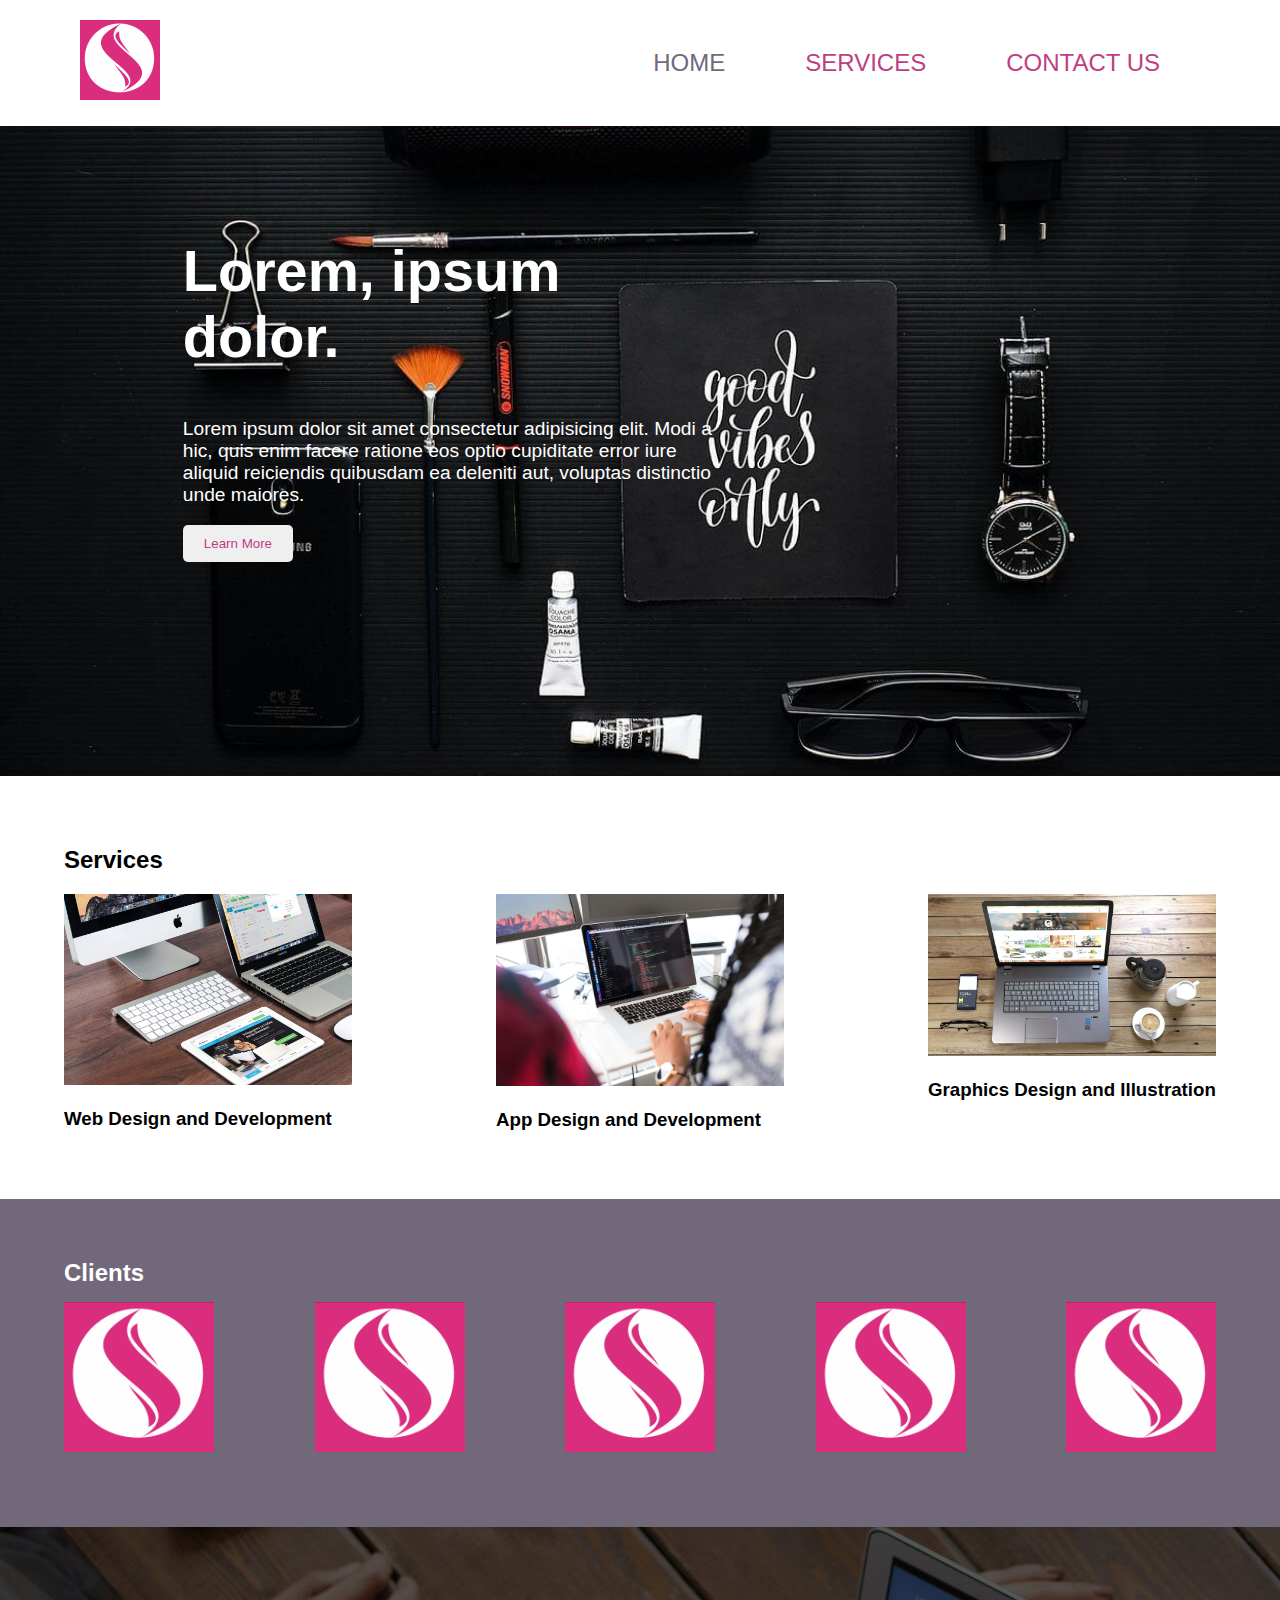
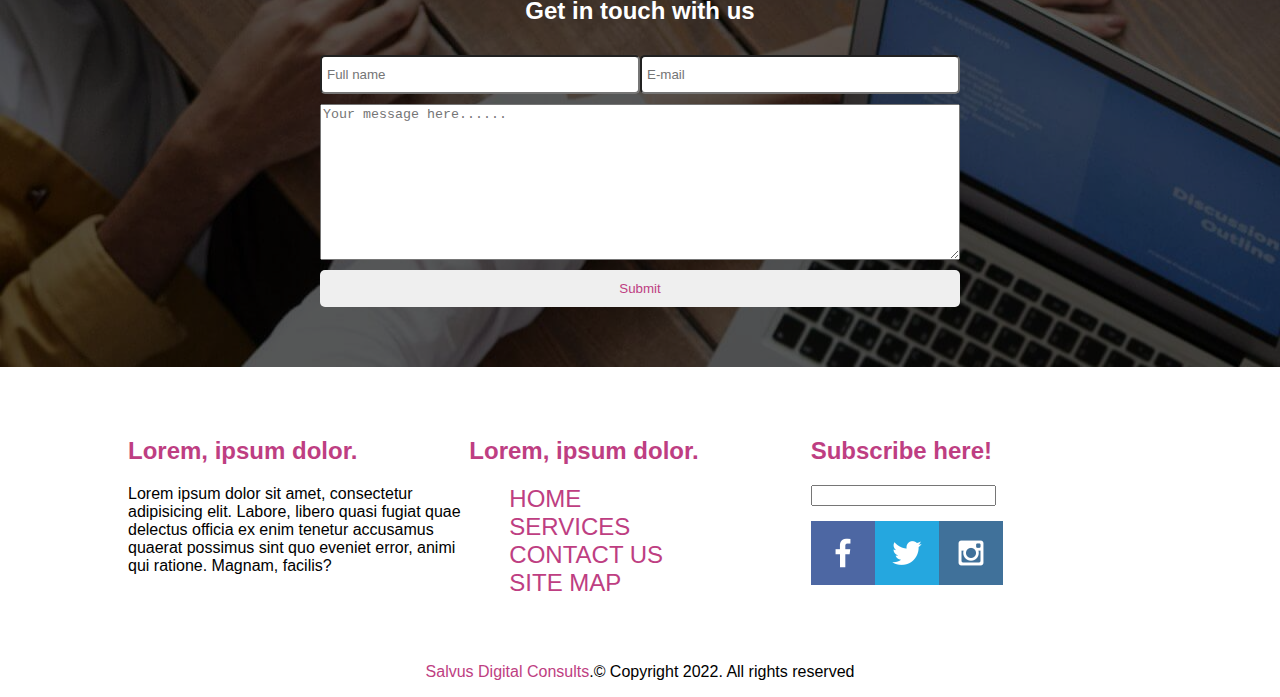
==== salvus/index.html @ 7d2118c9 "submit ass" ====
<!DOCTYPE html>
<html lang="en">
<head>
    <meta charset="UTF-8">
    <meta http-equiv="X-UA-Compatible" content="IE=edge">
    <meta name="viewport" content="width=device-width, initial-scale=1.0">
    <title>Salvus Digitals</title>
    <link rel="stylesheet" href="styles/style.css">
</head>
<body>
    <div id="content">
        <header>
            <a href="index.html" id="logo_link">
                <img src="images/logo.jpg" alt="Salvus Digitals Logo" class="logo">
            </a>
            <nav>
                <a href="index.html" class="active">Home</a>
                <a href="services.html">Services</a>
                <a href="contact.html">Contact Us</a>
            </nav>
        </header>
        <div id="hero">
            <div id="hero-box">
                <img src="images/hero.jpg" alt="Hero Pic" id="hero-img">
            </div>
            <section id="hero-msg">
                <h2>Lorem, ipsum dolor.</h2>
                <p>Lorem ipsum dolor sit amet consectetur adipisicing elit. Modi a hic, quis enim facere ratione eos optio cupiditate error iure aliquid reiciendis quibusdam ea deleniti aut, voluptas distinctio unde maiores.</p>
                <button class="btn">Learn more</button>
            </section>
        </div>
        <main class="home-grid">
            <div class="services-section">
                <h2>Services</h2>
                <div id="service-item-section">
                    <section class="wdd-card">
                        <img src="images/homepage-1.jpg" alt="web design and development" class="card-img">
                        <h3>Web Design and Development</h3>
                    </section>
                    <section class="add-card">
                        <img src="images/homepage-2.jpg" alt="web design and development" class="card-img">
                        <h3>App Design and Development</h3>
                    </section>
                    <section class="gdi-card">
                        <img src="images/services-2.jpg" alt="web design and development" class="card-img">
                        <h3>Graphics Design and Illustration</h3>
                    </section>
                </div>
            </div>
            <div id="clients-section">
                <h2>Clients</h2>
                <section class="clients">
                    <img src="images/logo.jpg" alt="first-client">
                    <img src="images/logo.jpg" alt="second-client">
                    <img src="images/logo.jpg" alt="third-client">
                    <img src="images/logo.jpg" alt="fourth-client">
                    <img src="images/logo.jpg" alt="fifth-client">
                </section>
            </div>
            <div id="contact-section">
                <!-- <section>
                    <img src="images/contact-1.jpg" alt="contact image">
                </section> -->
                <section>
                    <h2>Get in touch with us</h2>
                    <form action="#" method="post">
                            <div>
                                <input type="text" placeholder="Full name" name="names" id="names">
                                <input type="email" placeholder="E-mail" name="email" id="email">
                            </div>
                            <div>
                                <textarea name="message" id="message" placeholder="Your message here......" cols="30" rows="10"></textarea>
                            </div>
                            <div>
                                <input type="button" class="btn" value="Submit">
                            </div>
                    </form>
                </section>
            </div>
        </main>
        <footer>
            <div id="footer-content">
                <section class="items item1">
                    <h2>Lorem, ipsum dolor.</h2>
                    <p>Lorem ipsum dolor sit amet, consectetur adipisicing elit. Labore, libero quasi fugiat quae delectus officia ex enim tenetur accusamus quaerat possimus sint quo eveniet error, animi qui ratione. Magnam, facilis?</p>
                    <div>

                    </div>
                </section>
                <section class="items item2">
                    <h2>Lorem, ipsum dolor.</h2>
                    <ul>
                        <li><a href="index.html">Home</a></li>
                        <li><a href="services.html">Services</a></li>
                        <li><a href="contact.html">Contact Us</a></li>
                        <li><a href="site-plan.html">Site Map</a></li>
                    </ul>
                </section>
                <section class="items item3">
                    <h2>Subscribe here!</h2>
                    <input type="text" name="email" id="newsletter-email">
                     <div class="social">
                         <a href="http://facebook.com" target="_blank">
                             <img src="images/facebook.png" alt="fb icon">
                         </a>
                         <a href="http://twitter.com" target="_blank">
                             <img src="images/twitter.png" alt="twitter icon">
                         </a>
                         <a href="http://instagram.com" target="_blank">
                             <img src="images/instagram.png" alt="instagram icon">
                         </a>
                     </div>
                </section>
            </div>
            <div class="copy-sections">
                <p><a href="index.html" class="a-null">Salvus Digital Consults</a>.&copy; Copyright 2022. All rights reserved </p>
            </div>
        </footer>
    </div>
</body>
</html>
---- salvus/styles/style.css ----
body {
    margin: 0;
    padding: 0;
    font-size: 16px;
    font-family: 'Trebuchet MS', 'Lucida Sans Unicode', 'Lucida Grande', 'Lucida Sans', Arial, sans-serif;
    /* overflow-x: hidden; */
}

a {
    color: #be3e82;
    text-decoration: none;
    text-transform: uppercase;
    font-size: 1.5em;
}

button,
.btn {
    color: #be3e82;
    text-transform: capitalize;
    border: 1px solid #be3e8200;
    border-radius: 5px;

}

.active {
    color: #71697a;
    border-radius: 5px;
}

a:hover,
.btn:hover {
    color: #71697a;
}

main, #content {
    max-width: 1600px;
    /* border: 1px solid red; */
    margin: 0 auto;
}

header {
    display: grid;
    grid-template-columns: 80px auto;
    padding: 20px 80px;
    background-color: #fff;
    /* border: 1px solid red; */
}

#logo_link {
    /* width: 80px; */
    overflow: hidden;
    justify-self: center;
    align-self: center;
}

nav {
    display: flex;
    justify-self: end;
    align-self: center;
}

nav a {
    padding: 5px 40px;
}

img {
    width: 100%;
}

/* Hero Style */
#hero {
    margin-top: -150px;
    display: grid;
    /* border: 1px solid red; */
    max-width: 100%;
    height: 800px;
    grid-template-columns: 1fr 5fr 1fr;
    grid-template-rows: 1fr 1fr 1fr;
    color: #fff;
    overflow: hidden;
}

#hero-box {
    width: 100%;
    grid-column: 1/4;
    grid-row: 1/4;
    z-index: -3;
}

#hero-msg {
    /* background-color: aliceblue; */
    grid-column: 2/3;
    grid-row: 2/2;
    width: 60%;
    font-size: 1.2em;
}

#hero-msg h2 {
    font-size: 3em;
}

.btn {
    padding: 10px 20px;
}


/* Services */
main.home-grid {
    /* text-align: center; */
}

main {}

main section img {
    box-sizing: border-box;
}

.services-section {
    width: 90%;
    margin: 0 auto;
    padding: 50px 0;
    text-align: left;
}

#service-item-section {
    display: grid;
    grid-template-columns: repeat(8, 1fr);
    grid-template-rows: repeat(9, auto);
}

#service-item-section h3 {
    display: block;
    width: 100%;
    grid-row: 1/11;
}

.wdd-card {
    grid-column: 1/3;
    grid-row: 2/4;
}

.add-card {
    grid-column: 4/6;
    grid-row: 2/4;
}

.gdi-card {
    grid-column: 7/9;
    grid-row: 2/4;
}

/* Clients Section style */
#clients-section {
    width: 100%;
    display: block;
    background-color: #71697a;
    padding: 60px 0;
    color: #fff;
    /* padding: 20px; */
}

#clients-section h2 {
    width: 90%;
    /* border: 1px solid blanchedalmond; */
    margin: 0 auto;
}

.clients {
    width: 90%;
    display: flex;
    justify-content: space-between;
    margin: 0 auto;
    padding: 15px 0;
}

.clients img {
    width: 150px;
}

/* Contact us section style */
#contact-section {
    background-image: url(../images/contact-1.jpg);
    color: #fff;
}

#contact-section section {
    background-color: rgba(0, 0, 0, 0.658);
    width: 100%;
    height: 100%;
    padding: 50px 0;
    text-align: center;
}

#contact-section section form {
    width: 50%;
    margin: 0 auto;
    /* border: #71697a 1px solid; */
}

form div,
textarea {
    width: 100%;
    /* border: 1px solid #be3e82; */
    display: flex;
}

form div input {
    display: inline-block;
    width: 100%;
    /* height: 30px; */
    margin: 10px 0;
    float: left;
    padding: 10px 5px;
    border-radius: 5px;
}

/* Footer */
footer {
    max-width: 100%;
    display: block;
    /* border: 1px solid red; */
}

footer h2 {
    color: #be3e82;
}

#footer-content {
    width: 80%;
    margin: 50px auto;
    display: grid;
    grid-template-columns: repeat(3, 1fr);
}


footer .item2 ul li {
    list-style: none;
}

.social {
    display: flex;
}

footer .social img {
    padding-top: 15px;
}

.copy-sections {
    text-align: center;
}
.copy-sections a {
    text-transform: capitalize;
    font-size: 1em;
}
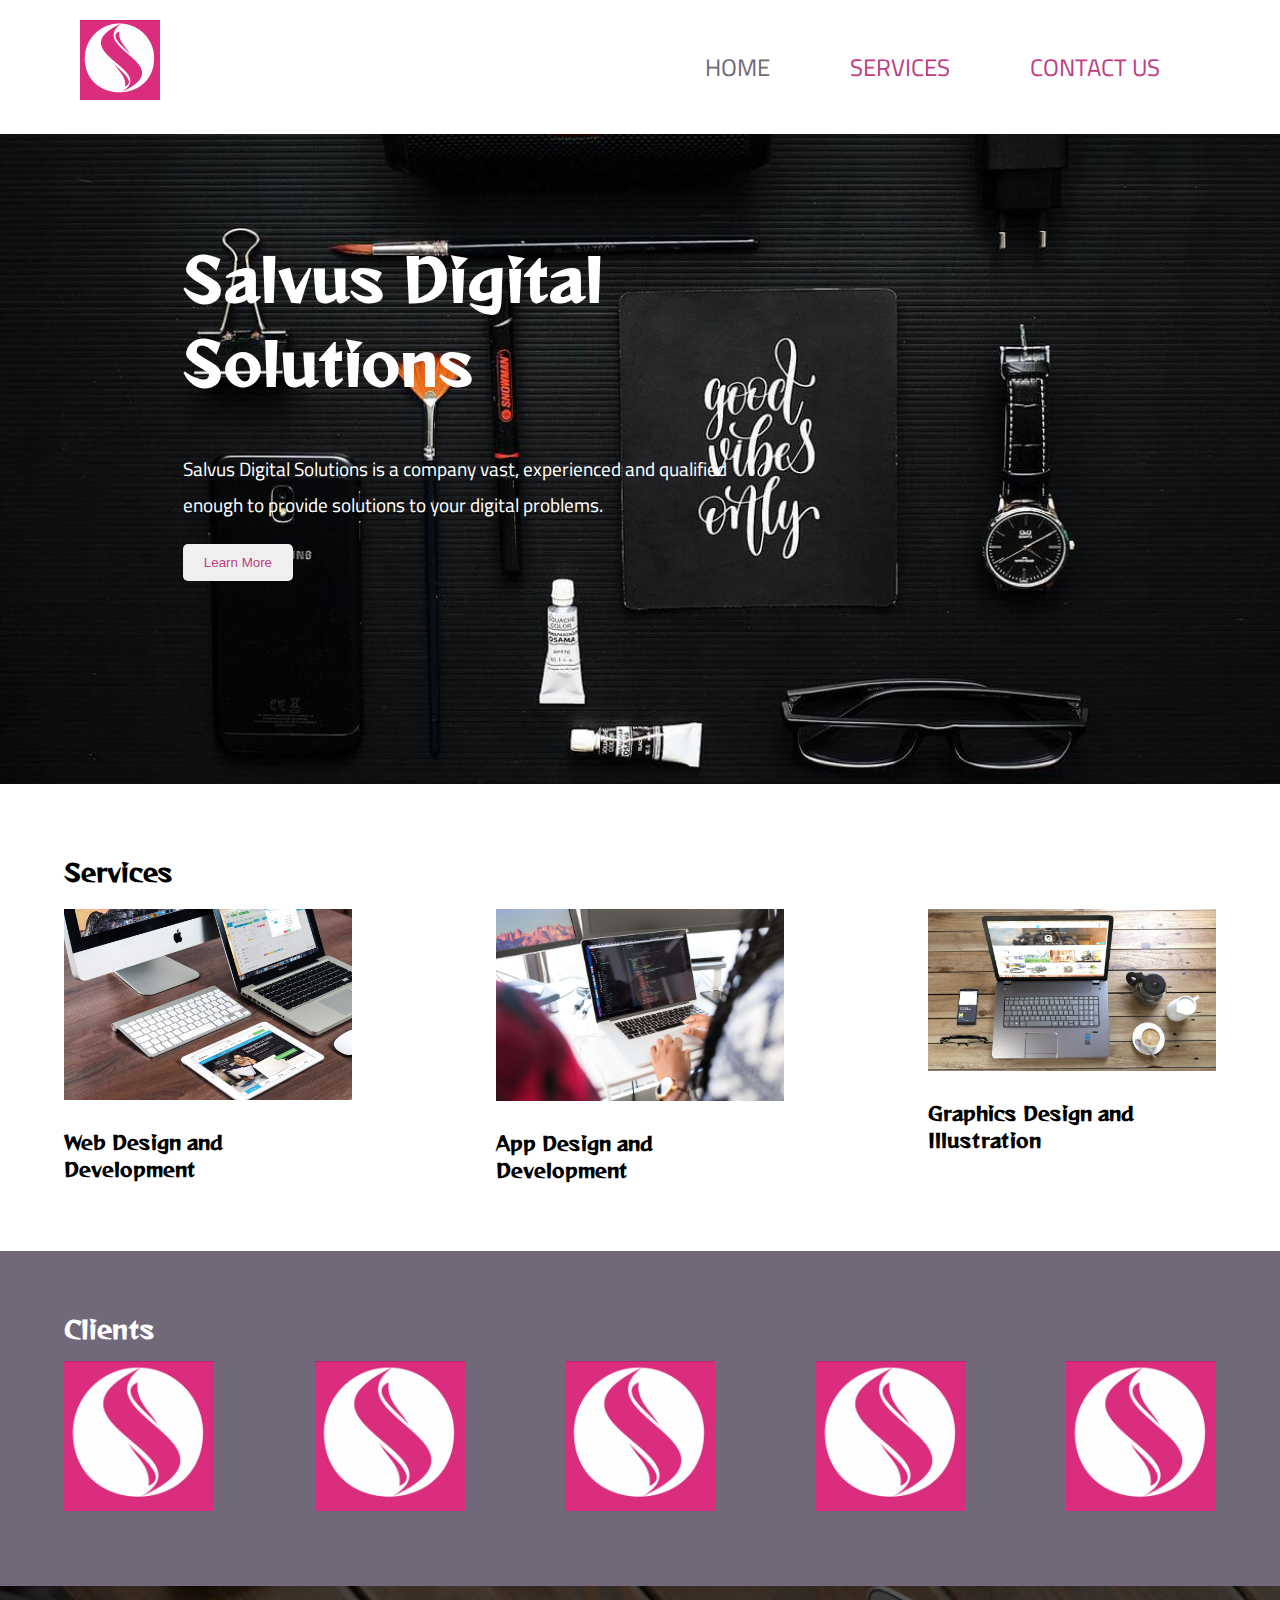
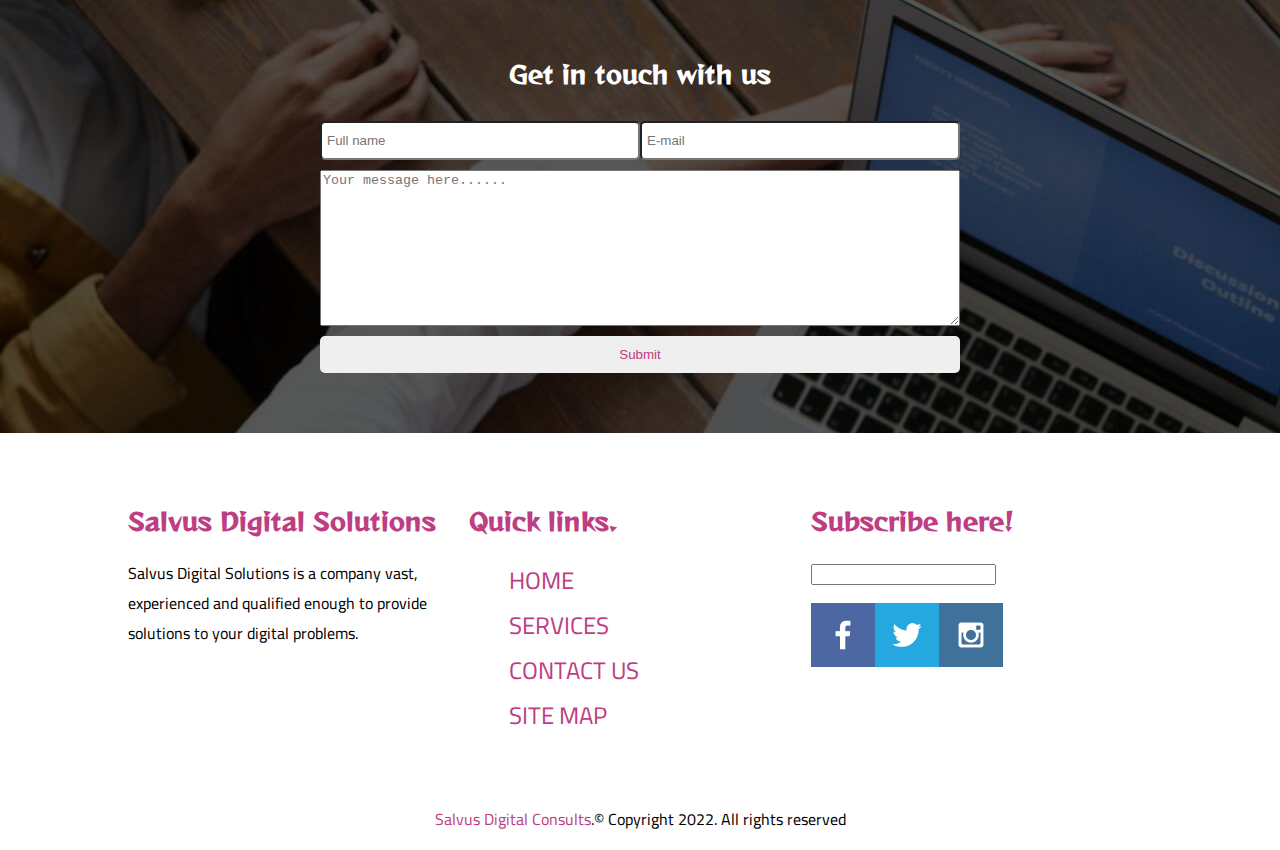
==== commit 29b8b20c: "w11 asignment" ====
--- a/salvus/index.html
+++ b/salvus/index.html
@@ -24,8 +24,10 @@
                 <img src="images/hero.jpg" alt="Hero Pic" id="hero-img">
             </div>
             <section id="hero-msg">
-                <h2>Lorem, ipsum dolor.</h2>
-                <p>Lorem ipsum dolor sit amet consectetur adipisicing elit. Modi a hic, quis enim facere ratione eos optio cupiditate error iure aliquid reiciendis quibusdam ea deleniti aut, voluptas distinctio unde maiores.</p>
+                <h2>Salvus Digital Solutions</h2>
+                <p>Salvus Digital Solutions is a company vast, experienced and qualified enough to provide
+                    solutions to your digital problems.
+                </p>
                 <button class="btn">Learn more</button>
             </section>
         </div>
@@ -81,14 +83,12 @@
         <footer>
             <div id="footer-content">
                 <section class="items item1">
-                    <h2>Lorem, ipsum dolor.</h2>
-                    <p>Lorem ipsum dolor sit amet, consectetur adipisicing elit. Labore, libero quasi fugiat quae delectus officia ex enim tenetur accusamus quaerat possimus sint quo eveniet error, animi qui ratione. Magnam, facilis?</p>
-                    <div>
-
-                    </div>
+                    <h2>Salvus Digital Solutions</h2>
+                    <p>Salvus Digital Solutions is a company vast, experienced and qualified enough to provide
+                        solutions to your digital problems.</p>
                 </section>
                 <section class="items item2">
-                    <h2>Lorem, ipsum dolor.</h2>
+                    <h2>Quick links.</h2>
                     <ul>
                         <li><a href="index.html">Home</a></li>
                         <li><a href="services.html">Services</a></li>
--- a/salvus/styles/style.css
+++ b/salvus/styles/style.css
@@ -1,9 +1,20 @@
+@import url('https://fonts.googleapis.com/css2?family=Cairo&family=Reggae+One&display=swap');
+
+
 body {
     margin: 0;
     padding: 0;
     font-size: 16px;
-    font-family: 'Trebuchet MS', 'Lucida Sans Unicode', 'Lucida Grande', 'Lucida Sans', Arial, sans-serif;
+    font-family: Cairo, 'Trebuchet MS', 'Lucida Sans Unicode', 'Lucida Grande', 'Lucida Sans', Arial, sans-serif;
     /* overflow-x: hidden; */
+}
+
+h1,
+h2,
+h3,
+h4,
+h5 {
+    font-family: 'Reggae One', 'Trebuchet MS', 'Lucida Sans Unicode', 'Lucida Grande', 'Lucida Sans', Arial, sans-serif;
 }
 
 a {
@@ -32,7 +43,8 @@
     color: #71697a;
 }
 
-main, #content {
+main,
+#content {
     max-width: 1600px;
     /* border: 1px solid red; */
     margin: 0 auto;
@@ -248,6 +260,7 @@
 .copy-sections {
     text-align: center;
 }
+
 .copy-sections a {
     text-transform: capitalize;
     font-size: 1em;
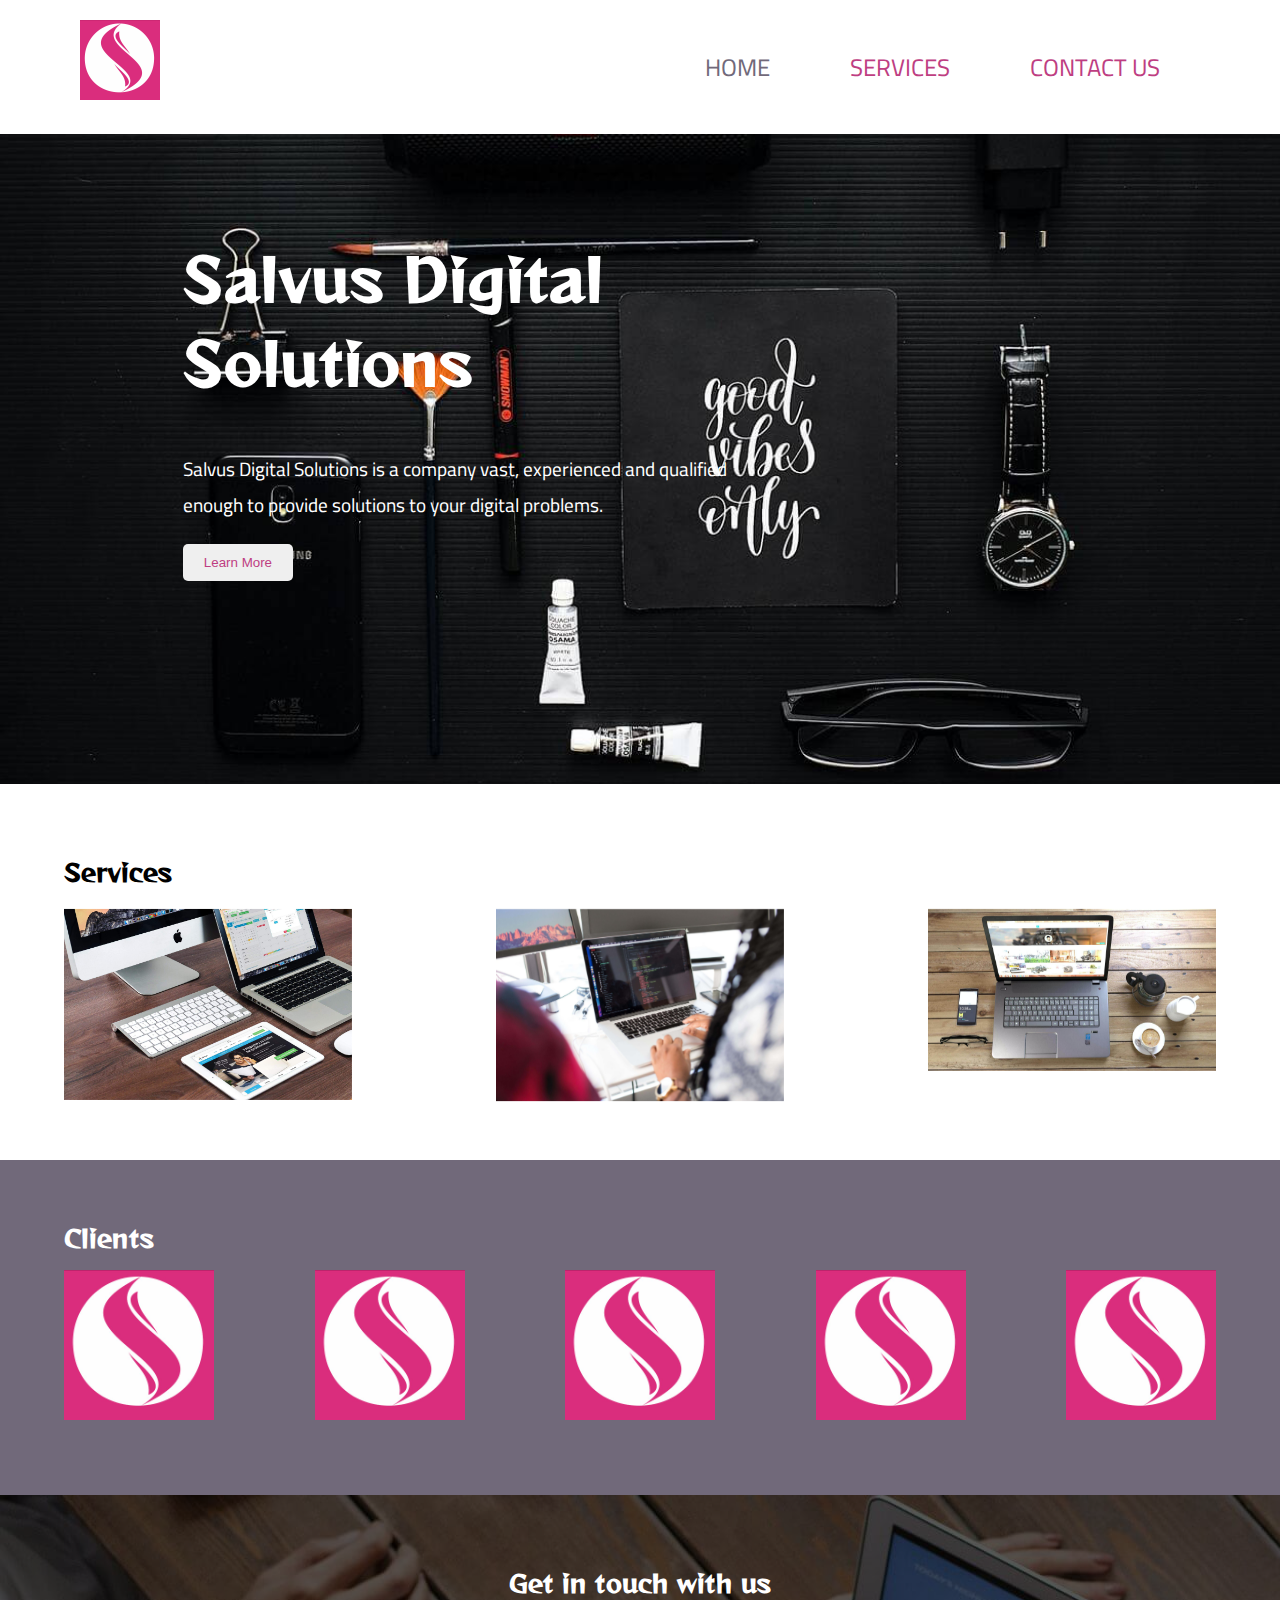
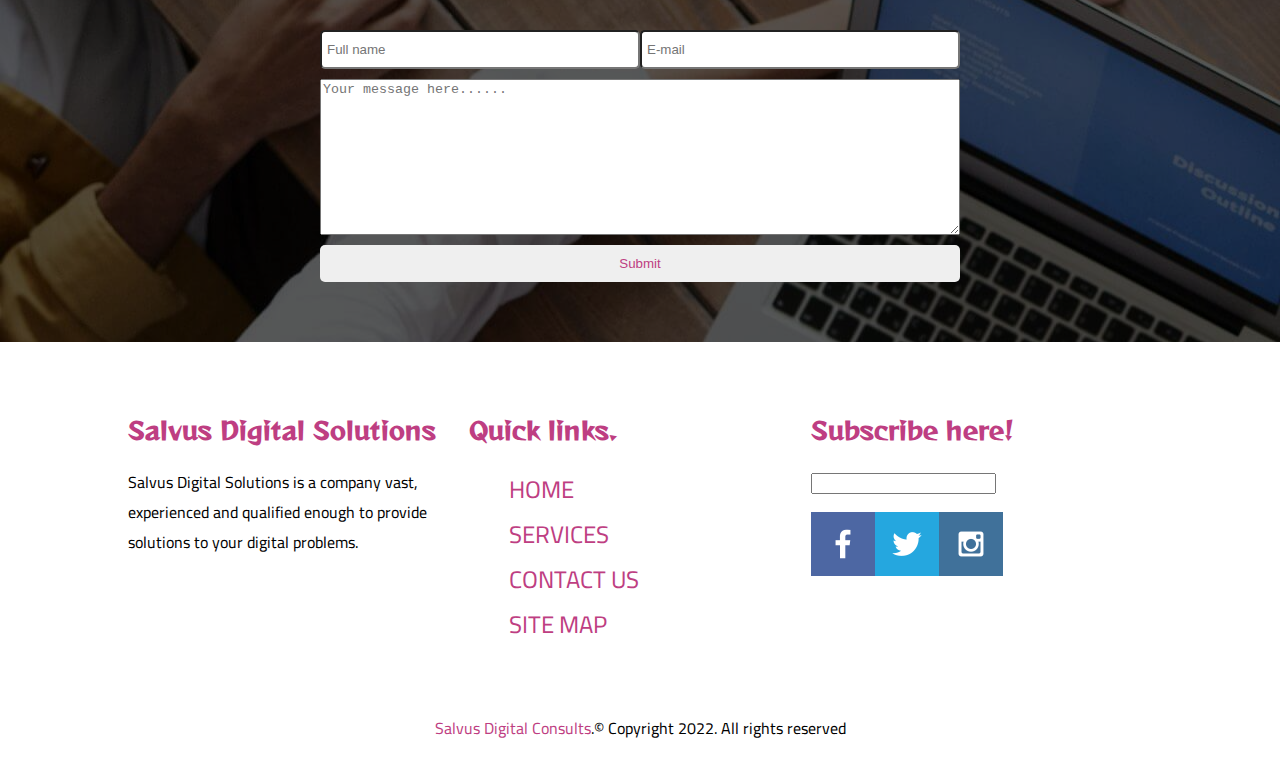
==== commit f329dd6d: "added image hover overlay" ====
--- a/salvus/index.html
+++ b/salvus/index.html
@@ -35,29 +35,35 @@
             <div class="services-section">
                 <h2>Services</h2>
                 <div id="service-item-section">
-                    <section class="wdd-card">
+                    <section class="wdd-card service-section-card">
                         <img src="images/homepage-1.jpg" alt="web design and development" class="card-img">
-                        <h3>Web Design and Development</h3>
+                        <div class="middle">
+                            <h3>Web Design and Development</h3>
+                        </div>
                     </section>
-                    <section class="add-card">
+                    <section class="add-card service-section-card">
                         <img src="images/homepage-2.jpg" alt="web design and development" class="card-img">
-                        <h3>App Design and Development</h3>
+                        <div class="middle">
+                            <h3>App Design and Development</h3>
+                        </div>
                     </section>
-                    <section class="gdi-card">
+                    <section class="gdi-card service-section-card">
                         <img src="images/services-2.jpg" alt="web design and development" class="card-img">
-                        <h3>Graphics Design and Illustration</h3>
+                        <div class="middle">
+                            <h3>Graphics Design and Illustration</h3>
+                        </div>
                     </section>
                 </div>
             </div>
             <div id="clients-section">
                 <h2>Clients</h2>
-                <section class="clients">
+                <div class="clients">
                     <img src="images/logo.jpg" alt="first-client">
                     <img src="images/logo.jpg" alt="second-client">
                     <img src="images/logo.jpg" alt="third-client">
                     <img src="images/logo.jpg" alt="fourth-client">
                     <img src="images/logo.jpg" alt="fifth-client">
-                </section>
+                </div>
             </div>
             <div id="contact-section">
                 <!-- <section>
--- a/salvus/styles/style.css
+++ b/salvus/styles/style.css
@@ -117,11 +117,7 @@
 
 
 /* Services */
-main.home-grid {
-    /* text-align: center; */
-}
-
-main {}
+
 
 main section img {
     box-sizing: border-box;
@@ -140,10 +136,38 @@
     grid-template-rows: repeat(9, auto);
 }
 
-#service-item-section h3 {
+.service-section-card {
+    position: relative;
+    transition: .5s ease;
+    backface-visibility: hidden;
+    /* border: 2px solid rgb(54, 40, 180); */
+}
+
+.service-section-card:hover img {
+    opacity: 0.2;
+}
+
+/* #service-item-section:hover img {
+} */
+
+.service-section-card .middle {
     display: block;
-    width: 100%;
-    grid-row: 1/11;
+    position: absolute;
+    left: 10%;
+    top: 30%;
+    width: 80%;
+    opacity: 0;
+    /* grid-row: 1/11; */
+}
+
+.service-section-card h3 {
+    color: #be3e82;
+    text-align: center;
+}
+
+
+.service-section-card:hover .middle {
+    opacity: 1;
 }
 
 .wdd-card {
@@ -221,7 +245,6 @@
     width: 100%;
     /* height: 30px; */
     margin: 10px 0;
-    float: left;
     padding: 10px 5px;
     border-radius: 5px;
 }
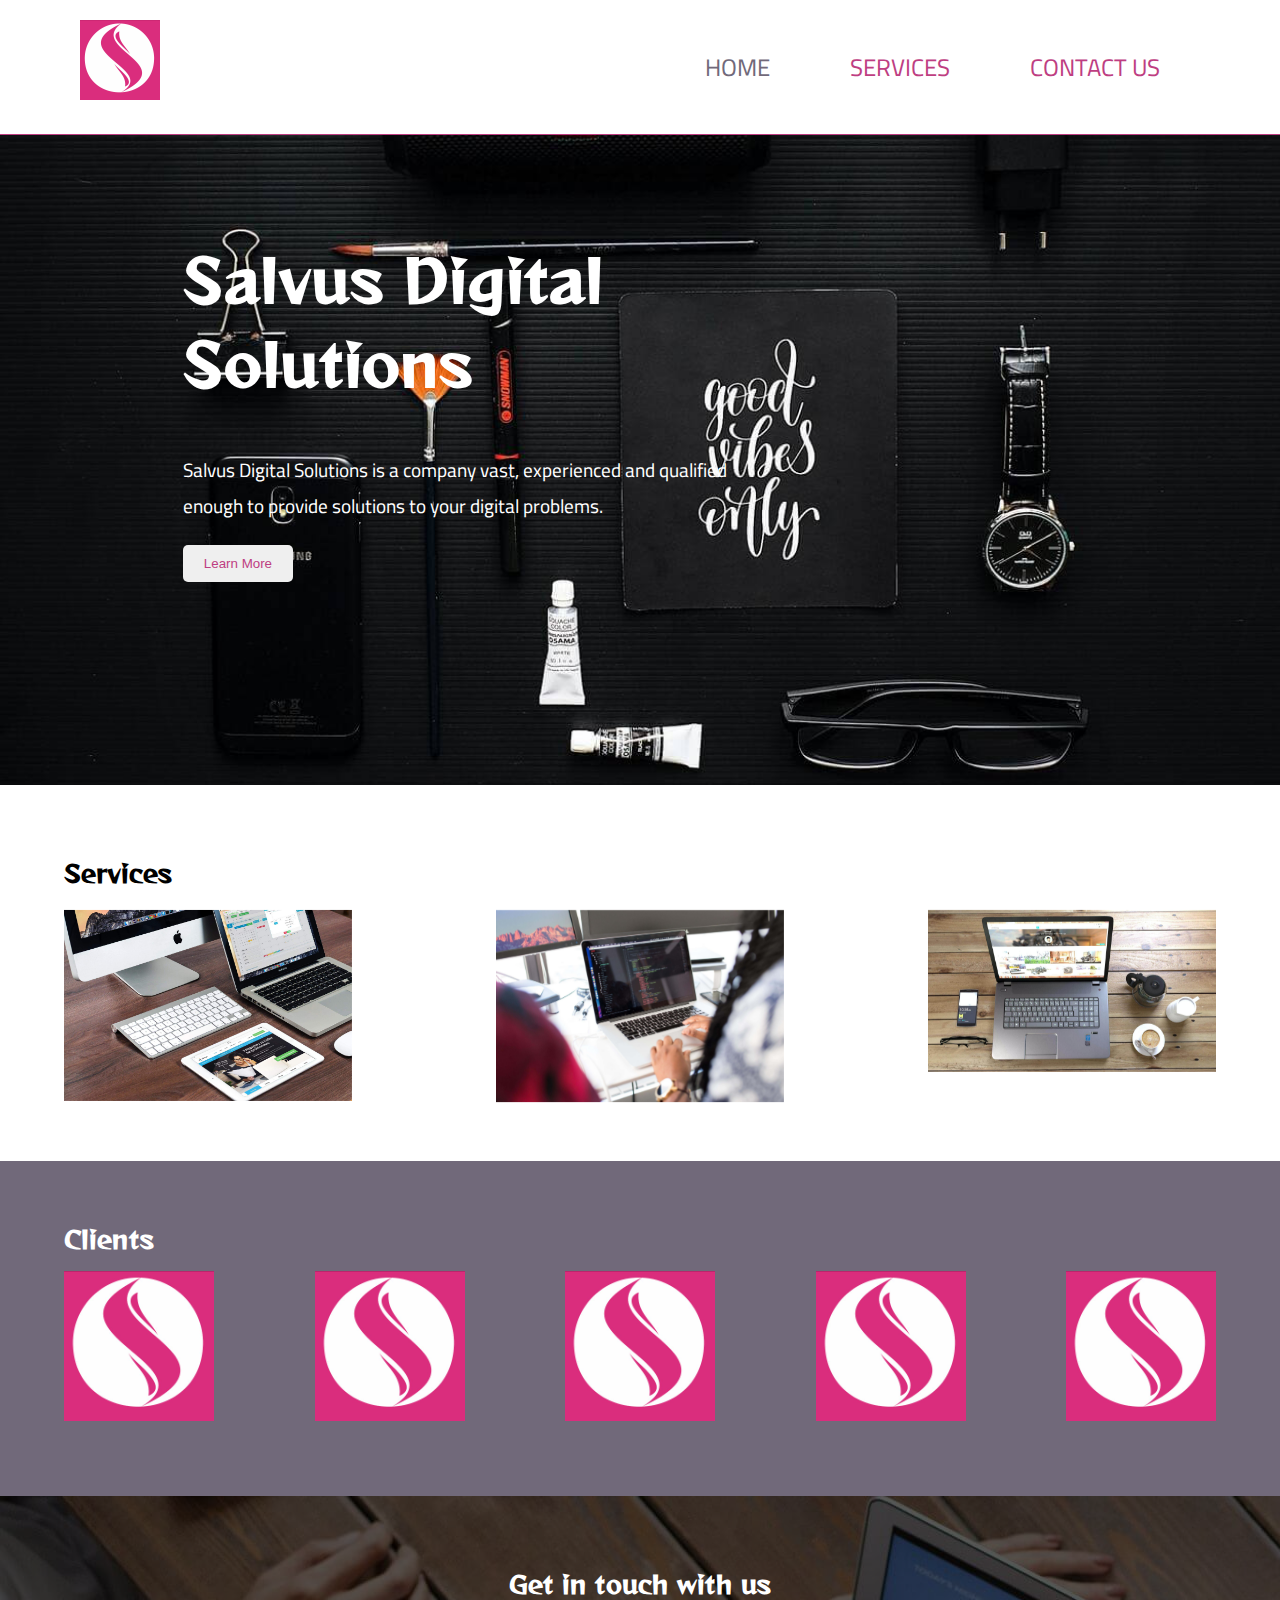
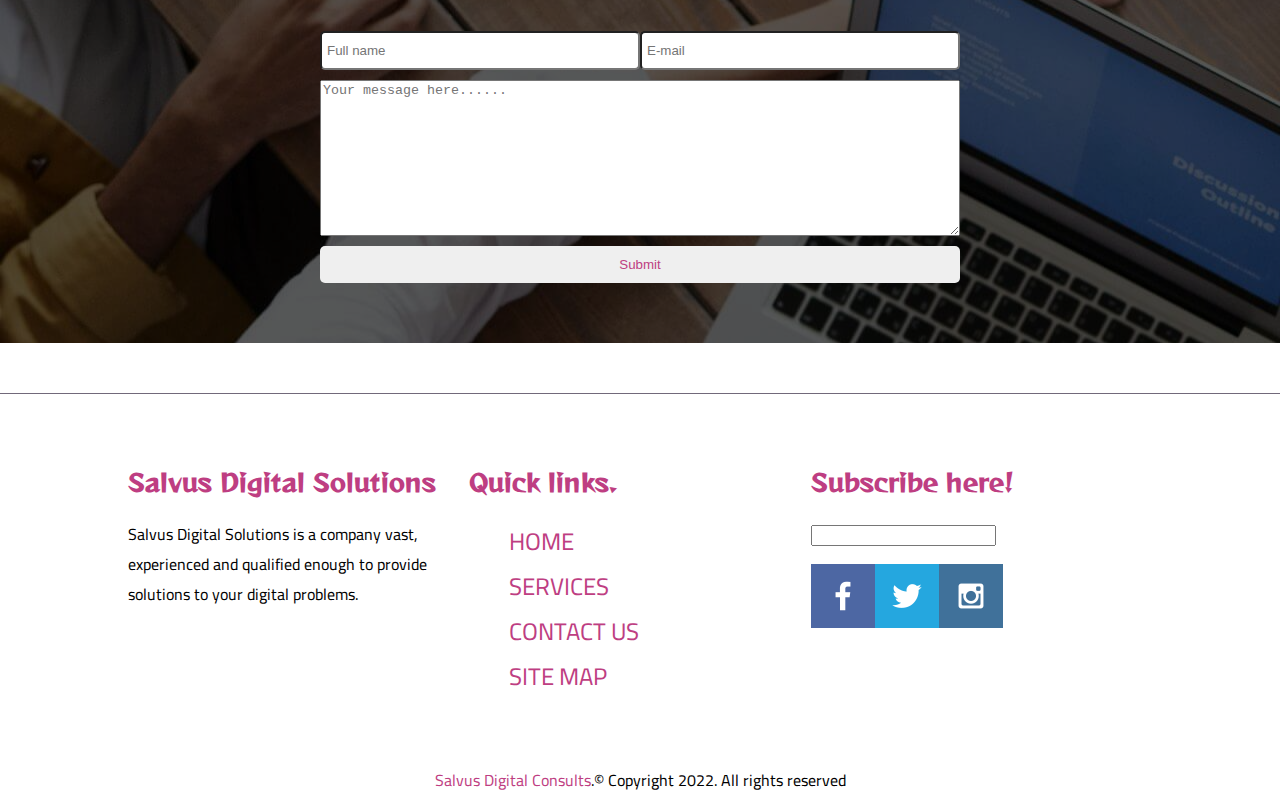
==== commit 46b53f79: "added to the styling" ====
--- a/salvus/index.html
+++ b/salvus/index.html
@@ -1,127 +1,146 @@
 <!DOCTYPE html>
 <html lang="en">
-<head>
-    <meta charset="UTF-8">
-    <meta http-equiv="X-UA-Compatible" content="IE=edge">
-    <meta name="viewport" content="width=device-width, initial-scale=1.0">
-    <title>Salvus Digitals</title>
-    <link rel="stylesheet" href="styles/style.css">
-</head>
-<body>
-    <div id="content">
-        <header>
-            <a href="index.html" id="logo_link">
-                <img src="images/logo.jpg" alt="Salvus Digitals Logo" class="logo">
-            </a>
-            <nav>
-                <a href="index.html" class="active">Home</a>
-                <a href="services.html">Services</a>
-                <a href="contact.html">Contact Us</a>
-            </nav>
-        </header>
-        <div id="hero">
-            <div id="hero-box">
-                <img src="images/hero.jpg" alt="Hero Pic" id="hero-img">
+
+    <head>
+        <meta charset="UTF-8">
+        <meta http-equiv="X-UA-Compatible" content="IE=edge">
+        <meta name="viewport" content="width=device-width, initial-scale=1.0">
+        <title>Salvus Digitals</title>
+        <link rel="stylesheet" href="styles/style.css">
+              <link rel="stylesheet"
+                  href="https://cdnjs.cloudflare.com/ajax/libs/font-awesome/4.7.0/css/font-awesome.min.css">
+    </head>
+
+    <body>
+        <div id="content">
+            <header>
+                <a href="index.html" id="logo_link">
+                    <img src="images/logo.jpg" alt="Salvus Digitals Logo" class="logo">
+                </a>
+                <nav id="topnav" class="topnav">
+                    <a href="index.html" class="active">Home</a>
+                    <a href="services.html">Services</a>
+                    <a href="contact.html">Contact Us</a>
+                </nav>
+                <a href="javascript:void(0);" title="Nav Icon" class="nav-icon" onclick="myFunction()">
+                    <i class="fa fa-bars"></i>
+                </a>
+            </header>
+            <div id="hero">
+                <div id="hero-box">
+                    <img src="images/hero.jpg" alt="Hero Pic" id="hero-img">
+                </div>
+                <section id="hero-msg">
+                    <h2>Salvus Digital Solutions</h2>
+                    <p>Salvus Digital Solutions is a company vast, experienced and qualified enough to provide
+                        solutions to your digital problems.
+                    </p>
+                    <button class="btn">Learn more</button>
+                </section>
             </div>
-            <section id="hero-msg">
-                <h2>Salvus Digital Solutions</h2>
-                <p>Salvus Digital Solutions is a company vast, experienced and qualified enough to provide
-                    solutions to your digital problems.
-                </p>
-                <button class="btn">Learn more</button>
-            </section>
-        </div>
-        <main class="home-grid">
-            <div class="services-section">
-                <h2>Services</h2>
-                <div id="service-item-section">
-                    <section class="wdd-card service-section-card">
-                        <img src="images/homepage-1.jpg" alt="web design and development" class="card-img">
-                        <div class="middle">
-                            <h3>Web Design and Development</h3>
-                        </div>
-                    </section>
-                    <section class="add-card service-section-card">
-                        <img src="images/homepage-2.jpg" alt="web design and development" class="card-img">
-                        <div class="middle">
-                            <h3>App Design and Development</h3>
-                        </div>
-                    </section>
-                    <section class="gdi-card service-section-card">
-                        <img src="images/services-2.jpg" alt="web design and development" class="card-img">
-                        <div class="middle">
-                            <h3>Graphics Design and Illustration</h3>
-                        </div>
-                    </section>
+            <main class="home-grid">
+                <div class="services-section">
+                    <h2>Services</h2>
+                    <div id="service-item-section">
+                        <section class="wdd-card service-section-card">
+                            <img src="images/homepage-1.jpg" alt="web design and development" class="card-img">
+                            <div class="middle">
+                                <h3>Web Design and Development</h3>
+                            </div>
+                        </section>
+                        <section class="add-card service-section-card">
+                            <img src="images/homepage-2.jpg" alt="web design and development" class="card-img">
+                            <div class="middle">
+                                <h3>App Design and Development</h3>
+                            </div>
+                        </section>
+                        <section class="gdi-card service-section-card">
+                            <img src="images/services-2.jpg" alt="web design and development" class="card-img">
+                            <div class="middle">
+                                <h3>Graphics Design and Illustration</h3>
+                            </div>
+                        </section>
+                    </div>
                 </div>
-            </div>
-            <div id="clients-section">
-                <h2>Clients</h2>
-                <div class="clients">
-                    <img src="images/logo.jpg" alt="first-client">
-                    <img src="images/logo.jpg" alt="second-client">
-                    <img src="images/logo.jpg" alt="third-client">
-                    <img src="images/logo.jpg" alt="fourth-client">
-                    <img src="images/logo.jpg" alt="fifth-client">
+                <div id="clients-section">
+                    <h2>Clients</h2>
+                    <div class="clients">
+                        <img src="images/logo.jpg" alt="first-client">
+                        <img src="images/logo.jpg" alt="second-client">
+                        <img src="images/logo.jpg" alt="third-client">
+                        <img src="images/logo.jpg" alt="fourth-client">
+                        <img src="images/logo.jpg" alt="fifth-client">
+                    </div>
                 </div>
-            </div>
-            <div id="contact-section">
-                <!-- <section>
+                <div id="contact-section">
+                    <!-- <section>
                     <img src="images/contact-1.jpg" alt="contact image">
                 </section> -->
-                <section>
-                    <h2>Get in touch with us</h2>
-                    <form action="#" method="post">
+                    <section>
+                        <h2>Get in touch with us</h2>
+                        <form action="#" method="post">
                             <div>
                                 <input type="text" placeholder="Full name" name="names" id="names">
                                 <input type="email" placeholder="E-mail" name="email" id="email">
                             </div>
                             <div>
-                                <textarea name="message" id="message" placeholder="Your message here......" cols="30" rows="10"></textarea>
+                                <textarea name="message" id="message" placeholder="Your message here......" cols="30"
+                                    rows="10"></textarea>
                             </div>
                             <div>
                                 <input type="button" class="btn" value="Submit">
                             </div>
-                    </form>
-                </section>
-            </div>
-        </main>
-        <footer>
-            <div id="footer-content">
-                <section class="items item1">
-                    <h2>Salvus Digital Solutions</h2>
-                    <p>Salvus Digital Solutions is a company vast, experienced and qualified enough to provide
-                        solutions to your digital problems.</p>
-                </section>
-                <section class="items item2">
-                    <h2>Quick links.</h2>
-                    <ul>
-                        <li><a href="index.html">Home</a></li>
-                        <li><a href="services.html">Services</a></li>
-                        <li><a href="contact.html">Contact Us</a></li>
-                        <li><a href="site-plan.html">Site Map</a></li>
-                    </ul>
-                </section>
-                <section class="items item3">
-                    <h2>Subscribe here!</h2>
-                    <input type="text" name="email" id="newsletter-email">
-                     <div class="social">
-                         <a href="http://facebook.com" target="_blank">
-                             <img src="images/facebook.png" alt="fb icon">
-                         </a>
-                         <a href="http://twitter.com" target="_blank">
-                             <img src="images/twitter.png" alt="twitter icon">
-                         </a>
-                         <a href="http://instagram.com" target="_blank">
-                             <img src="images/instagram.png" alt="instagram icon">
-                         </a>
-                     </div>
-                </section>
-            </div>
-            <div class="copy-sections">
-                <p><a href="index.html" class="a-null">Salvus Digital Consults</a>.&copy; Copyright 2022. All rights reserved </p>
-            </div>
-        </footer>
-    </div>
-</body>
+                        </form>
+                    </section>
+                </div>
+            </main>
+            <footer>
+                <div id="footer-content">
+                    <section class="items item1">
+                        <h2>Salvus Digital Solutions</h2>
+                        <p>Salvus Digital Solutions is a company vast, experienced and qualified enough to provide
+                            solutions to your digital problems.</p>
+                    </section>
+                    <section class="items item2">
+                        <h2>Quick links.</h2>
+                        <ul>
+                            <li><a href="index.html">Home</a></li>
+                            <li><a href="services.html">Services</a></li>
+                            <li><a href="contact.html">Contact Us</a></li>
+                            <li><a href="site-plan.html">Site Map</a></li>
+                        </ul>
+                    </section>
+                    <section class="items item3">
+                        <h2>Subscribe here!</h2>
+                        <input type="text" name="email" id="newsletter-email">
+                        <div class="social">
+                            <a href="http://facebook.com" target="_blank">
+                                <img src="images/facebook.png" alt="fb icon">
+                            </a>
+                            <a href="http://twitter.com" target="_blank">
+                                <img src="images/twitter.png" alt="twitter icon">
+                            </a>
+                            <a href="http://instagram.com" target="_blank">
+                                <img src="images/instagram.png" alt="instagram icon">
+                            </a>
+                        </div>
+                    </section>
+                </div>
+                <div class="copy-sections">
+                    <p><a href="index.html" class="a-null">Salvus Digital Consults</a>.&copy; Copyright 2022. All rights
+                        reserved </p>
+                </div>
+            </footer>
+        </div>
+    </body>
+    <script>
+        function myFunction() {
+            var x = document.getElementById("topnav");
+            if (x.className === "topnav") {
+                x.className += " responsive";
+            } else {
+                x.className = "topnav";
+            }
+        }
+    </script>
 </html>--- a/salvus/styles/style.css
+++ b/salvus/styles/style.css
@@ -55,7 +55,7 @@
     grid-template-columns: 80px auto;
     padding: 20px 80px;
     background-color: #fff;
-    /* border: 1px solid red; */
+    border-bottom: #be3e82 1px solid;
 }
 
 #logo_link {
@@ -74,7 +74,9 @@
 nav a {
     padding: 5px 40px;
 }
-
+.nav-icon {
+    display: none;
+}
 img {
     width: 100%;
 }
@@ -213,7 +215,68 @@
     width: 150px;
 }
 
-/* Contact us section style */
+/* ######################
+    Services Pages
+   ######################*/
+.services {
+    width: 80%;
+    /* border-top: #71697a 1px solid; */
+    /* display: grid;
+    grid-template: repeat(3, 1fr) / repeat(2, 1fr); */
+}
+
+.conte h2 {
+    color: #be3e82;
+}
+
+#page-title {
+    display: block;
+    width: 100%;
+    /* height: 150px; */
+    padding: 50px 0;
+}
+
+#page-title h2 {
+    text-align: center;
+    margin: 0 auto;
+    /* border: #be3e82 1px solid; */
+}
+
+.services section {
+    display: flex;
+    /* grid-template-columns: 1fr 1fr; */
+    height: 300px;
+    overflow-y: hidden;
+    margin: 20px auto;
+}
+
+.services section img {
+    width: 50%;
+    height: initial;
+}
+
+.services-content {
+    width: 50%;
+    padding-left: 20px;
+}
+
+.cont-2,
+.cont-4 {
+    padding-right: 20px;
+    padding-left: 0;
+}
+
+.services-page-section-2,
+.services-page-section-4 {
+    flex-direction: row-reverse;
+    /* grid-column: 2/3; */
+}
+
+
+
+/* ######################
+    Contact us section style
+   ######################*/
 #contact-section {
     background-image: url(../images/contact-1.jpg);
     color: #fff;
@@ -253,7 +316,8 @@
 footer {
     max-width: 100%;
     display: block;
-    /* border: 1px solid red; */
+    margin-top: 50px;
+    border-top: 1px solid #71697a;
 }
 
 footer h2 {
@@ -287,4 +351,70 @@
 .copy-sections a {
     text-transform: capitalize;
     font-size: 1em;
-}+}
+
+
+@media screen and (max-width: 900px) {
+
+    /* Navigations styles */
+    header nav {
+        display: none;
+    }
+
+    .nav-icon {
+        display: block;
+        float: right;
+        text-align: right;
+        padding: 20px;
+    }
+
+    header {
+        position: relative;
+    }
+
+    .icon {
+        position: absolute;
+        right: 0;
+        top: 0;
+    }   
+
+    .responsive  {
+        position: absolute;
+        display: block;
+        text-align: left;
+        width: 100%;
+        top: 130px;
+        background-color: #be3e82;
+        color: white;
+    }
+    .responsive a {
+        display: block;
+        color: #fff;
+    }
+
+    /* Services page style */
+    .services section {
+        display: block;
+        height: auto;
+        width: 100%;
+        border: 1px solid red;
+    }
+
+    .services section img,
+    .services section div {
+        width: 100%;
+    }
+
+}
+
+@media screen and (max-width: 600px) {
+    
+    #footer-content {
+        display: block;
+    }
+    footer section {
+        display: block;
+        width: 100%;
+        padding: 5px;
+    }
+}
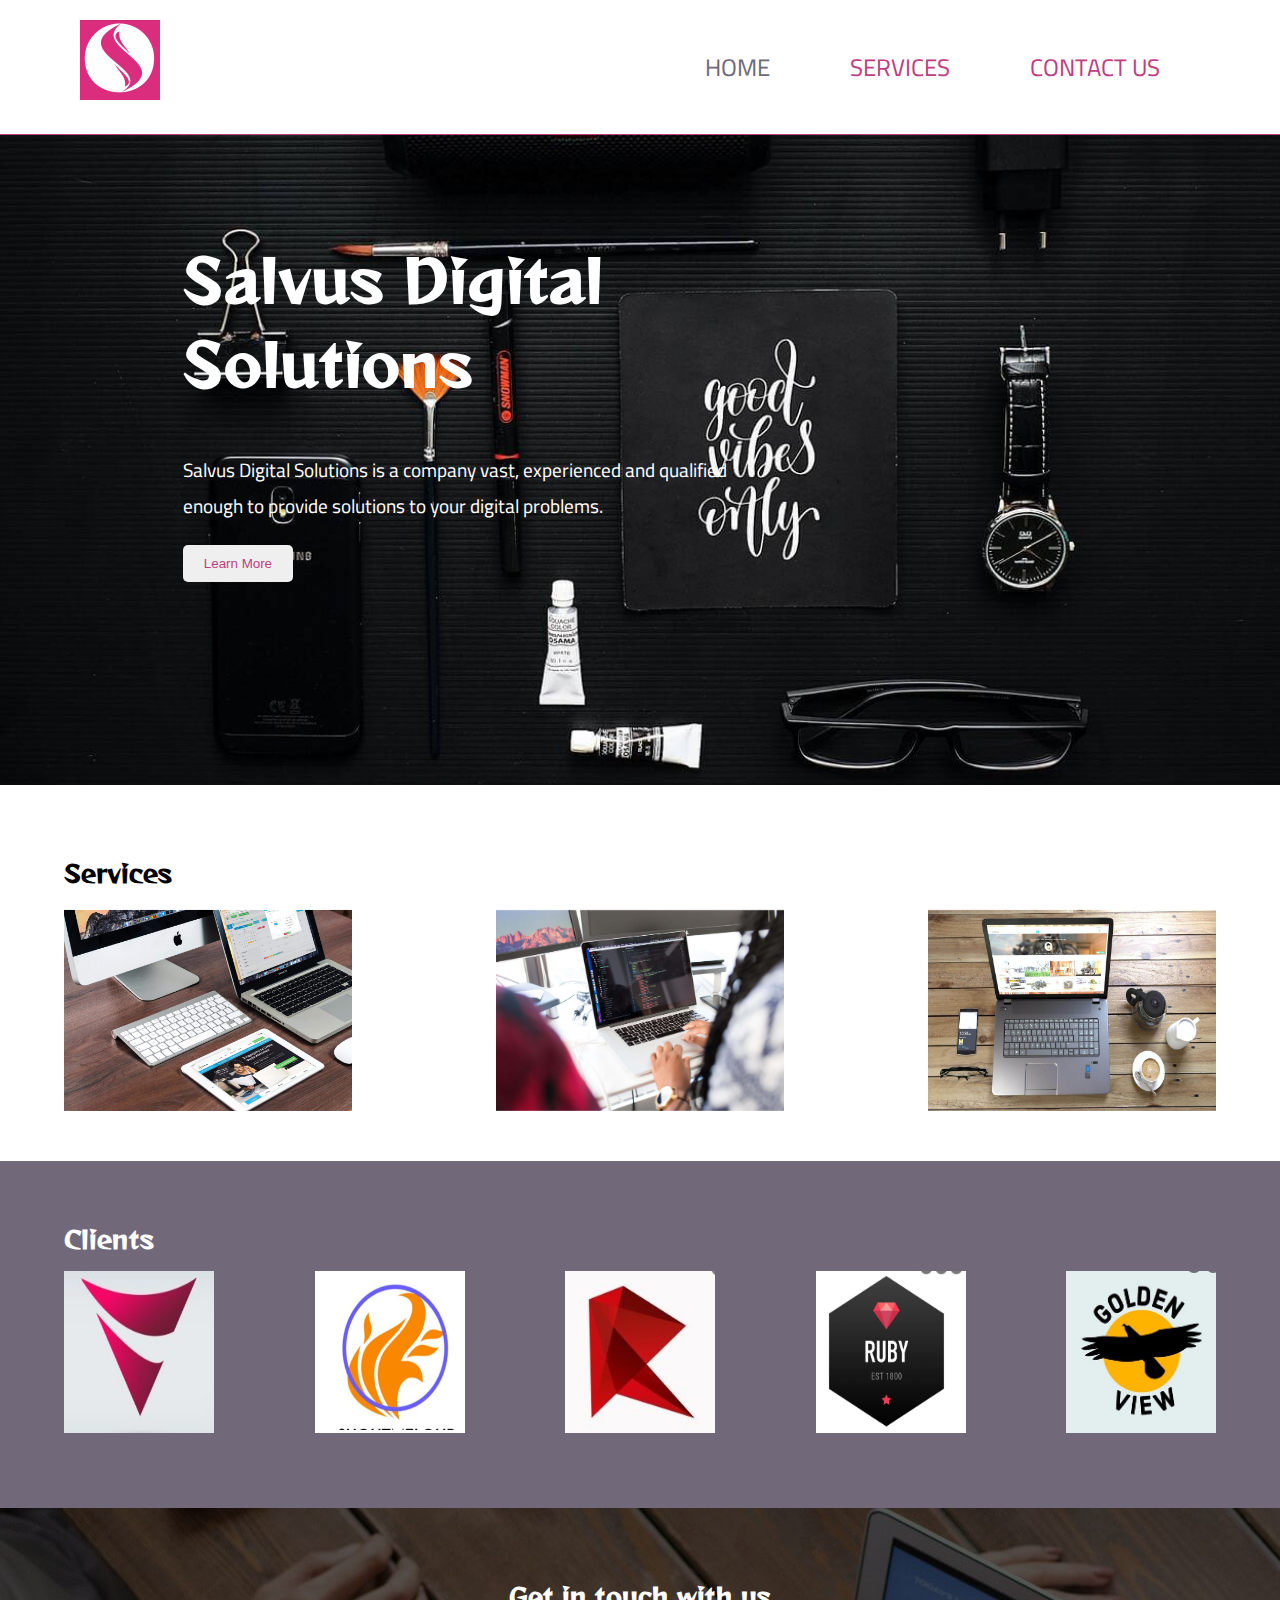
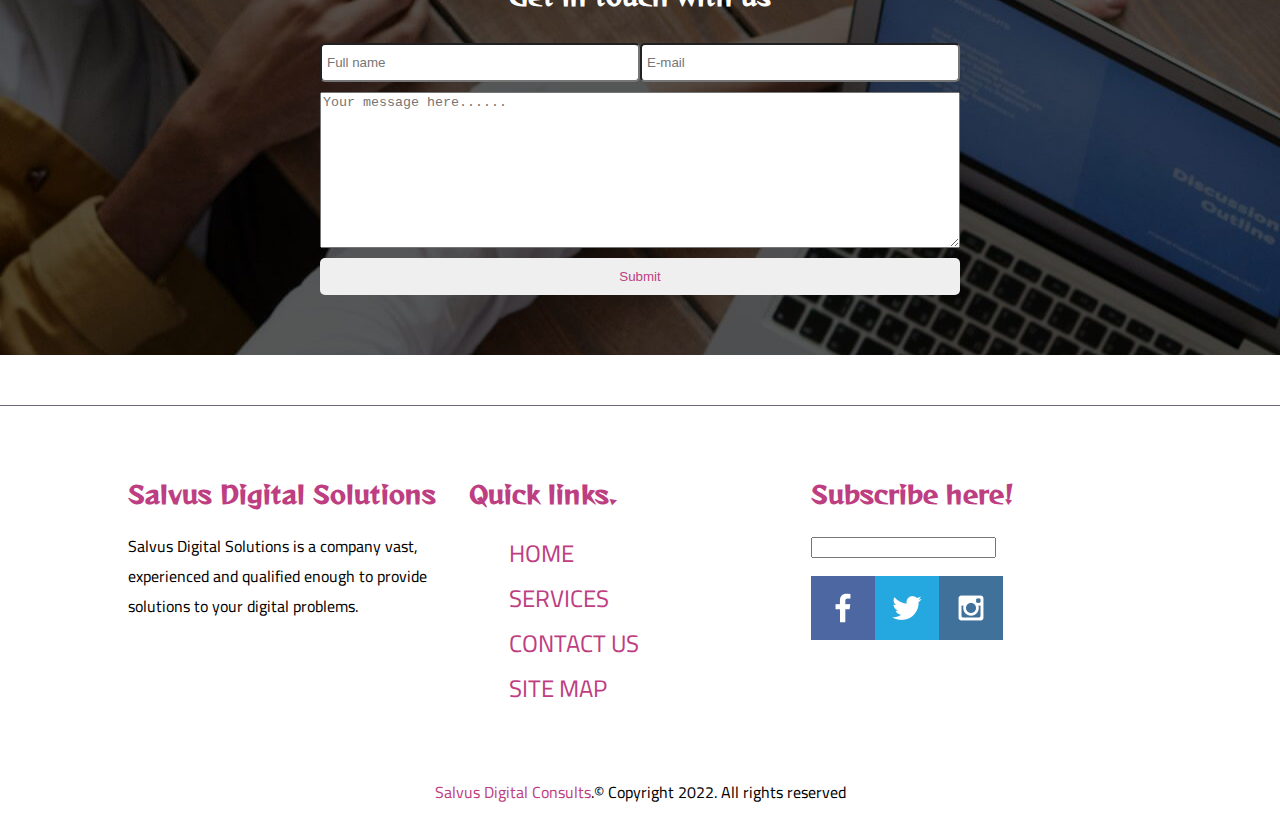
==== commit bf1802f5: "adjusted image sizing, changed client's logo" ====
--- a/salvus/index.html
+++ b/salvus/index.html
@@ -55,7 +55,7 @@
                             </div>
                         </section>
                         <section class="gdi-card service-section-card">
-                            <img src="images/services-2.jpg" alt="web design and development" class="card-img">
+                            <img src="images/services-2.jpg" alt="web design and development"  class="card-img">
                             <div class="middle">
                                 <h3>Graphics Design and Illustration</h3>
                             </div>
@@ -65,11 +65,11 @@
                 <div id="clients-section">
                     <h2>Clients</h2>
                     <div class="clients">
-                        <img src="images/logo.jpg" alt="first-client">
-                        <img src="images/logo.jpg" alt="second-client">
-                        <img src="images/logo.jpg" alt="third-client">
-                        <img src="images/logo.jpg" alt="fourth-client">
-                        <img src="images/logo.jpg" alt="fifth-client">
+                        <img src="images/logo-1.jpeg" alt="first-client">
+                        <img src="images/logo-2.jpeg" alt="second-client">
+                        <img src="images/logo-3.jpeg" alt="third-client">
+                        <img src="images/logo-4.jpeg" alt="fourth-client">
+                        <img src="images/logo-5.jpeg" alt="fifth-client">
                     </div>
                 </div>
                 <div id="contact-section">
@@ -132,15 +132,15 @@
                 </div>
             </footer>
         </div>
+        <script>
+            function myFunction() {
+                var x = document.getElementById("topnav");
+                if (x.className === "topnav") {
+                    x.className += " responsive";
+                } else {
+                    x.className = "topnav";
+                }
+            }
+        </script>
     </body>
-    <script>
-        function myFunction() {
-            var x = document.getElementById("topnav");
-            if (x.className === "topnav") {
-                x.className += " responsive";
-            } else {
-                x.className = "topnav";
-            }
-        }
-    </script>
 </html>--- a/salvus/styles/style.css
+++ b/salvus/styles/style.css
@@ -74,9 +74,11 @@
 nav a {
     padding: 5px 40px;
 }
+
 .nav-icon {
     display: none;
 }
+
 img {
     width: 100%;
 }
@@ -148,6 +150,9 @@
 .service-section-card:hover img {
     opacity: 0.2;
 }
+.service-section-card .card-img{
+    height: 100%;
+}
 
 /* #service-item-section:hover img {
 } */
@@ -213,6 +218,41 @@
 
 .clients img {
     width: 150px;
+}
+
+#contact-section {
+    background-image: url(../images/contact-1.jpg);
+    color: #fff;
+}
+
+#contact-section section {
+    background-color: rgba(0, 0, 0, 0.658);
+    width: 100%;
+    height: 100%;
+    padding: 50px 0;
+    text-align: center;
+}
+
+#contact-section section form {
+    width: 50%;
+    margin: 0 auto;
+    /* border: #71697a 1px solid; */
+}
+
+#contact-section form div,
+#contact-section textarea {
+    width: 100%;
+    /* border: 1px solid #be3e82; */
+    display: flex;
+}
+
+#contact-section form div input {
+    display: inline-block;
+    width: 100%;
+    /* height: 30px; */
+    margin: 10px 0;
+    padding: 10px 5px;
+    border-radius: 5px;
 }
 
 /* ######################
@@ -277,39 +317,99 @@
 /* ######################
     Contact us section style
    ######################*/
-#contact-section {
-    background-image: url(../images/contact-1.jpg);
+.contactus {
+    /* width: 100%; */
+    padding: 0 10%;
+}
+
+.contactus #address-location {
+    display: grid;
+    grid-template-columns: 1fr 1fr;
+    grid-column-gap: 20px;
+}
+
+.contactus #address-location #map {
+    height: 350px;
+    overflow: hidden;
+}
+
+.contactus #address-location #address {
+    padding: 0 2em;
+}
+
+#contact-form {
+    /* background-color:  ; */
+    padding: 50px 10px;
+    /* border: #be3e82 1px solid; */
+    text-align: center;
+}
+
+#contact-form form {
+    /* width: 70%; */
+    margin: 0 auto;
+    display: grid;
+    grid-template-columns: 1fr 2fr 2fr 1fr;
+}
+
+#contact-form form div:nth-of-type(1),
+#contact-form form div:nth-of-type(3) {
+    width: 100%;
+    grid-column: 2/3;
+    padding-top: 10px;
+}
+
+#contact-form form div:nth-of-type(2),
+#contact-form form div:nth-of-type(4) {
+    width: 100%;
+    grid-column: 3/4;
+    padding-top: 10px;
+}
+
+#contact-form form div:nth-of-type(5) {
+    grid-column: 2/4;
+    padding-top: 10px;
+}
+
+#contact-form form div:last-of-type {
+    grid-column: 2/3;
+}
+
+
+
+#contact-form form div label {
+    display: block;
+    text-align: left;
+}
+
+#contact-form form div input {
+    display: block;
+    width: 90%;
+    height: 25px;
+    margin: 2px 0;
+}
+
+#contact-form form div textarea {
+    display: block;
+    width: 95%;
+    /* margin: 2px 0; */
+}
+
+#contact-form form div:nth-of-type(6) input {
+    height: 30px;
+    background: #be3e82;
+    outline: none;
+    border: none;
     color: #fff;
-}
-
-#contact-section section {
-    background-color: rgba(0, 0, 0, 0.658);
-    width: 100%;
-    height: 100%;
-    padding: 50px 0;
-    text-align: center;
-}
-
-#contact-section section form {
-    width: 50%;
-    margin: 0 auto;
-    /* border: #71697a 1px solid; */
-}
-
-form div,
-textarea {
-    width: 100%;
-    /* border: 1px solid #be3e82; */
-    display: flex;
-}
-
-form div input {
-    display: inline-block;
-    width: 100%;
-    /* height: 30px; */
-    margin: 10px 0;
-    padding: 10px 5px;
-    border-radius: 5px;
+    font-size: 1em;
+    margin-top: 10px;
+    transition: ease .5s;
+}
+
+#contact-form form div:nth-of-type(6) input:hover {
+    background-color: #fff;
+    color: #be3e82;
+    border: 1px solid #be3e82;
+
 }
 
 /* Footer */
@@ -376,9 +476,9 @@
         position: absolute;
         right: 0;
         top: 0;
-    }   
-
-    .responsive  {
+    }
+
+    .responsive {
         position: absolute;
         display: block;
         text-align: left;
@@ -387,9 +487,53 @@
         background-color: #be3e82;
         color: white;
     }
+
     .responsive a {
         display: block;
         color: #fff;
+    }
+
+    /* Home Page responsive style */
+    #hero {
+        display: block;
+        position: relative;
+        margin: 0;
+        height: auto;
+    }
+
+    #hero-box {
+        z-index: -5;
+    }
+
+    #hero-msg {
+        position: absolute;
+        top: 80px;
+        left: 80px;
+    }
+
+    #hero-msg h2 {
+        font-size: 2.8em;
+    }
+
+    .services-section #service-item-section {
+        display: block;
+    }
+
+    .services-section #service-item-section section {
+        margin: 10px 0;
+        font-size: 1.8em;
+    }
+
+    .clients {
+        overflow-x: auto;
+    }
+
+    .clients img {
+        margin: 0 5px;
+    }
+
+    #contact-section section form {
+        width: 80%;
     }
 
     /* Services page style */
@@ -397,24 +541,56 @@
         display: block;
         height: auto;
         width: 100%;
-        border: 1px solid red;
     }
 
     .services section img,
     .services section div {
         width: 100%;
+        overflow-x: hidden;
+        padding: 0;
+    }
+
+    .contactus #address-location {
+        display: block;
+    }
+
+    .contactus #address-location #address {
+        padding: 20px 0;
+    }
+
+    .contactus #contact-form {
+        display: block;
+        width: 100%;
+        padding: 0;
+        margin: 0%;
+    }
+
+    .contactus #contact-form form {
+        display: grid;
+        grid-template-columns: 1px 1fr 1fr 1px;
     }
 
 }
 
 @media screen and (max-width: 600px) {
-    
+
+    #hero-msg {
+        position: absolute;
+        top: 35px;
+        left: 50px;
+    }
+
+    #hero-msg h2 {
+        font-size: 1.9em;
+    }
+
     #footer-content {
         display: block;
     }
+
     footer section {
         display: block;
         width: 100%;
         padding: 5px;
     }
-}
+}